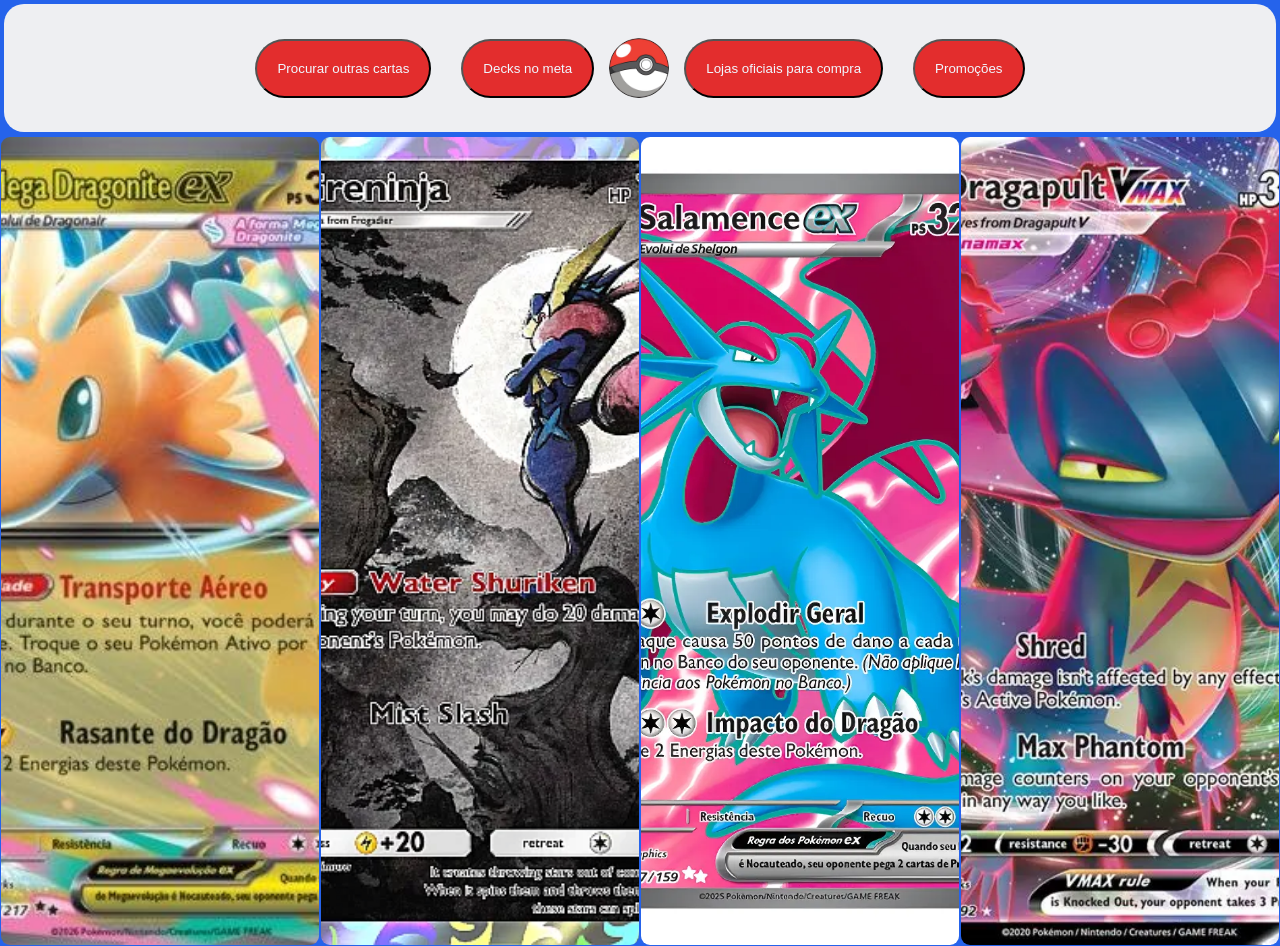
==== DesenvolvimentoSistemas/aula 6 - flexBox/index.html @ d0de3f7f "Aula html complexa" ====
<!DOCTYPE html>
<html lang="en">
<head>
    <meta charset="UTF-8">
    <meta name="viewport" content="width=device-width, initial-scale=1.0">
    <title>TCG cards</title>

    <link rel="stylesheet" href="style.css">
</head>
<body>
    <header >
        <div id="div-header">
            <button class="buttons">Procurar outras cartas</button>
            <button class="buttons">Decks no meta</button>
            <img src="assets/clip-art-pokeball-png-thumbnail.png" height="60vh" width="60vh" style="border-radius: 50px;">
            <button class="buttons">Lojas oficiais para compra</button>
            <button class="buttons">Promoções</button>
        </div>
    </header>
    <div id="container">
        <div id="div-um">
            <div class="text-organize">
                <h1 class="text-organize">Dragonite Ex.</h1>
                <h3>20,00 R$</h3>
                <p>
                    segundo melhor pokemon.
                </p>
            </div>
        </div>   
        <div id="div-dois">
            <div class="text-organize">
                <h1>Greninja</h1>
                <h3>59,90 R$</h3>
                <p>
                    Melhor pokemon de todos
                </p>
            </div>
        </div>   
        <div id="div-tres">
            <div class="text-organize">
                <h1>Salamence Ex</h1>
                <h3>99,00 R$</h3>
                <p>
                    Razoavel.
                </p>
            </div>
        </div>   
        <div id="div-quatro">
            <div class="text-organize">
                <h1>Dragapult Vmax</h1>
                <h3>30,00 R$</h3>
                <p>
                    Razoavel.
                </p>
            </div>
        </div>        
    </div>
</body>
</html>
---- DesenvolvimentoSistemas/aula 6 - flexBox/style.css ----
* {
    padding: 0;
    margin: 0;
    box-sizing: border-box;
}

body {
    background-color: #2563eb;
}

.text-organize {
    display: none;
    flex-direction: column;
    justify-content: center;
    align-items: center;

    color: white;

    h1 {

        background-color: #fcd34d;
        color: black;
        font-size: 50px;
        margin-bottom: 40px;
        
    }

    h3 {

        box-shadow: 2px 4px 8px rgba(0, 0, 0, 0.1);
        border-radius: 8px;

        height: 50px;
        
        background-color: #fef3c7;
        color: black;
        font-size: 30px;

        display: flex;
        align-items: center;
        justify-content: center;

        margin-bottom: 40px;

        padding: 20px;
    }

    p {
        height: 100px;
        width: 500px;
        
        background-color: #f38404;
        color: #fde68a;
        font-size: 20px;

        display: flex;
        align-items: center;
        justify-content: center;

        padding: 20px;
    }
}

#container {
    height: 90vh;
    width: 100vw;

    display: flex;
    justify-content: center;
    align-items: stretch;
}

#container > div {
    display: flex;
    justify-content: center;
    align-items: center;

    flex: 1;
    background-size: cover;
    background-position: center;

    border-radius: 9px;
    margin: 1px;

    transition: flex-grow .3s ease;
}

#container > div:hover {
    flex-grow: 3;

    padding: 50px;

    .text-organize {
            display: flex;
        }
}

#div-um {
    background-image: url(assets/51UY4RqnOGL._AC_.jpg);
}

#div-dois {
    background-image: url(assets/cPK_20_000890_01_GEKKOUGA_AR.webp);

    flex-shrink: 3;
}
#div-tres {
    background-image: url(assets/D_NQ_NP_2X_710175-MLB92388810423_092025-F-carta-pokemon-salamence-ex-full-arte-amigos-de-jornada.webp);
}
#div-quatro {
    background-image: url(assets/OIP\ \(1\).webp);
}

#div-header {
    flex-direction: row;
    height: 10vw;
    background-color: #faf8f3f1;
    padding: 15px;
    justify-content: center;
    display: flex;
    margin:4px;
    align-items: center;
    border-radius: 20px;
}

.buttons {
    display: flex;
    background-color: rgba(226, 12, 12, 0.856);
    border: 5;
    border-color: #000000;
    padding: 20px;
    border-radius: 30px;
    margin: 15px;
    justify-content: center;
    align-items: center;
    color: aliceblue;
    cursor: pointer;

    buttons:hover{
        background-color: azure;
    }
}
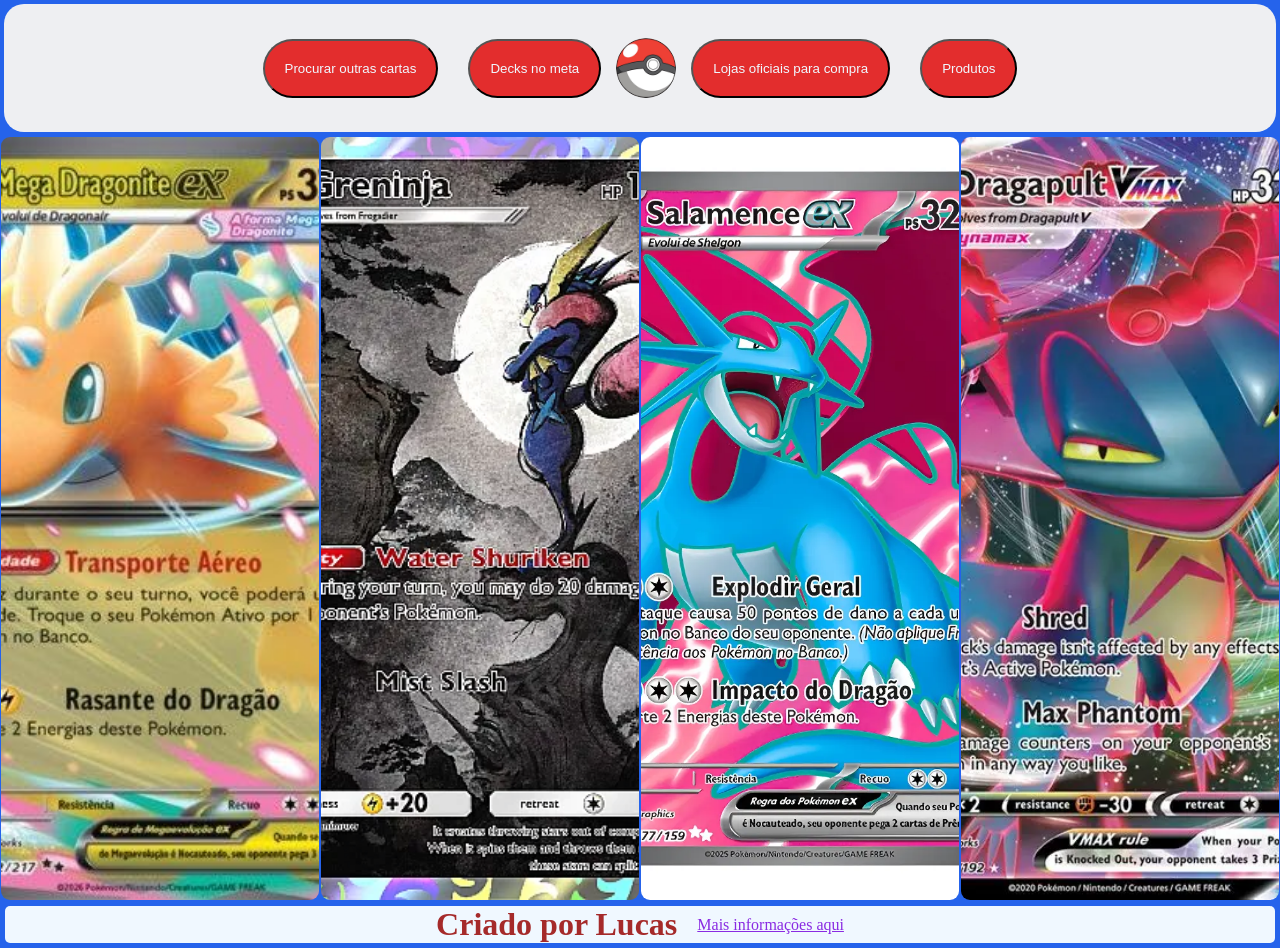
==== commit cd5213d0: "Complemento!" ====
--- a/DesenvolvimentoSistemas/aula 6 - flexBox/index.html
+++ b/DesenvolvimentoSistemas/aula 6 - flexBox/index.html
@@ -14,7 +14,7 @@
             <button class="buttons">Decks no meta</button>
             <img src="assets/clip-art-pokeball-png-thumbnail.png" height="60vh" width="60vh" style="border-radius: 50px;">
             <button class="buttons">Lojas oficiais para compra</button>
-            <button class="buttons">Promoções</button>
+            <button class="buttons">Produtos</button>
         </div>
     </header>
     <div id="container">
@@ -55,5 +55,9 @@
             </div>
         </div>        
     </div>
+    <footer class="footer">
+        <h1>Criado por Lucas</h1>
+        <a href="info.html" style="color: blueviolet;">Mais informações aqui</a>
+    </footer>
 </body>
 </html>
--- a/DesenvolvimentoSistemas/aula 6 - flexBox/style.css
+++ b/DesenvolvimentoSistemas/aula 6 - flexBox/style.css
@@ -62,7 +62,7 @@
 }
 
 #container {
-    height: 90vh;
+    height: 85vh;
     width: 100vw;
 
     display: flex;
@@ -141,3 +141,13 @@
     }
 }
 
+.footer {
+    background-color: aliceblue;
+    margin: 5px;
+    border-radius: 5px;
+    color: brown;
+    display: flex;
+    align-items: center;
+    justify-content: center;
+    gap: 20px;
+}
